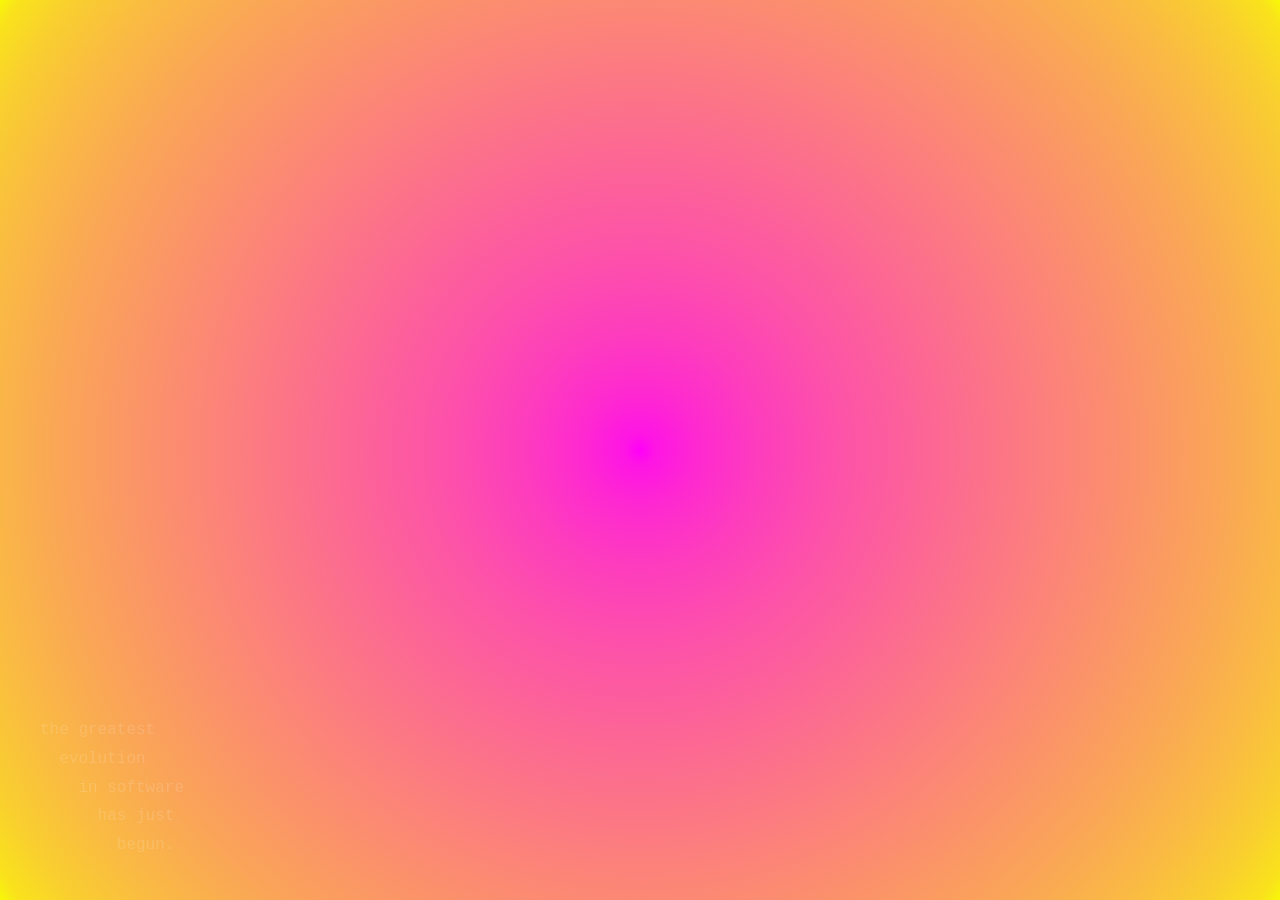
==== landing/index.html @ 5cf6056f "art: add code poetry text overlay" ====
<!-- Inspired by the generative art of Rafael Rozendaal -->
<!DOCTYPE html>
<html>
<head>
<meta charset="utf-8">
<meta name="viewport" content="width=device-width, initial-scale=1">
<title>Signal26</title>
<link rel="icon" type="image/svg+xml" href="data:image/svg+xml,<svg xmlns='http://www.w3.org/2000/svg' viewBox='0 0 32 32'><rect width='32' height='32' fill='%23000'/><defs><radialGradient id='g'><stop offset='0%25' stop-color='%234488ff'/><stop offset='100%25' stop-color='%23000'/></radialGradient></defs><circle cx='16' cy='16' r='14' fill='url(%23g)'/></svg>">
<style>
html, body { margin: 0; padding: 0; overflow: hidden; height: 100%; background: #000; }
canvas { display: block; width: 100%; height: 100%; }
#poem {
  position: fixed;
  bottom: 40px;
  left: 40px;
  font-family: 'Courier New', monospace;
  font-size: 16px;
  line-height: 1.8;
  color: rgba(255,255,255,0.15);
  white-space: pre;
  opacity: 0;
  animation: fadePoem 3s ease-in 4s forwards;
  pointer-events: none;
  z-index: 1;
}
@keyframes fadePoem {
  to { opacity: 1; }
}
</style>
</head>
<body>
<canvas></canvas>
<div id="poem">the greatest
  evolution
    in software
      has just
        begun.</div>
<script>
const cvs = document.querySelector('canvas');
const ctx = cvs.getContext('2d');

const pairs = [
  ['#ff0000','#0000ff'],['#00ffff','#ff00ff'],['#ffff00','#00ff00'],
  ['#ff00ff','#ffff00'],['#0000ff','#00ffff'],['#ff0000','#00ff00'],
  ['#ffffff','#000000'],['#ed1e79','#29abe2'],['#7100bf','#00ffff'],
  ['#ff9900','#662d91']
];

let w, h, dpr;
let currentPair, nextPair, fadeProgress = 1, fadeSpeed = 0.003;
let pairIndex = 0;
const gradientSteps = 12;

function lerpColor(a, b, t) {
  const ah = parseInt(a.slice(1), 16), bh = parseInt(b.slice(1), 16);
  const ar = ah >> 16, ag = (ah >> 8) & 0xff, ab = ah & 0xff;
  const br = bh >> 16, bg = (bh >> 8) & 0xff, bb = bh & 0xff;
  const r = Math.round(ar + (br - ar) * t);
  const g = Math.round(ag + (bg - ag) * t);
  const b2 = Math.round(ab + (bb - ab) * t);
  return '#' + ((r << 16) + (g << 8) + b2).toString(16).padStart(6, '0');
}

function easeInOut(t) { return t * t * (3 - 2 * t); }

function pickNext() {
  let idx;
  do { idx = Math.floor(Math.random() * pairs.length); } while (idx === pairIndex);
  pairIndex = idx;
  return pairs[idx];
}

function startFade() {
  currentPair = nextPair || pairs[0];
  nextPair = pickNext();
  fadeProgress = 0;
}

function resize() {
  dpr = window.devicePixelRatio || 1;
  w = window.innerWidth; h = window.innerHeight;
  cvs.width = w * dpr; cvs.height = h * dpr;
  cvs.style.width = w + 'px'; cvs.style.height = h + 'px';
}

function draw() {
  fadeProgress = Math.min(1, fadeProgress + fadeSpeed);
  const t = easeInOut(fadeProgress);
  const c0 = lerpColor(currentPair[0], nextPair[0], t);
  const c1 = lerpColor(currentPair[1], nextPair[1], t);

  const cx = w * dpr / 2, cy = h * dpr / 2;
  const r = Math.hypot(w, h) * dpr * 0.5;

  const ratios = [];
  for (let i = 0; i <= gradientSteps; i++) {
    const p = easeInOut(i / gradientSteps);
    ratios.push(p * 0.2 + (1 - p) * 0 + p * 0.8);
  }

  const grad = ctx.createRadialGradient(cx, cy, 0, cx, cy, r);
  for (let i = 0; i <= gradientSteps; i++) {
    const st = i / gradientSteps;
    const col = lerpColor(c0, c1, st);
    grad.addColorStop(easeInOut(st), col);
  }
  grad.addColorStop(1, '#000000');

  ctx.fillStyle = '#000000';
  ctx.fillRect(0, 0, cvs.width, cvs.height);
  ctx.fillStyle = grad;
  ctx.fillRect(0, 0, cvs.width, cvs.height);

  if (fadeProgress >= 1) startFade();
  
  requestAnimationFrame(draw);
}

window.addEventListener('resize', resize);
resize();
pairIndex = Math.floor(Math.random() * pairs.length);
currentPair = pairs[pairIndex];
nextPair = pickNext();
fadeProgress = 0;
draw();
</script>
</body>
</html>
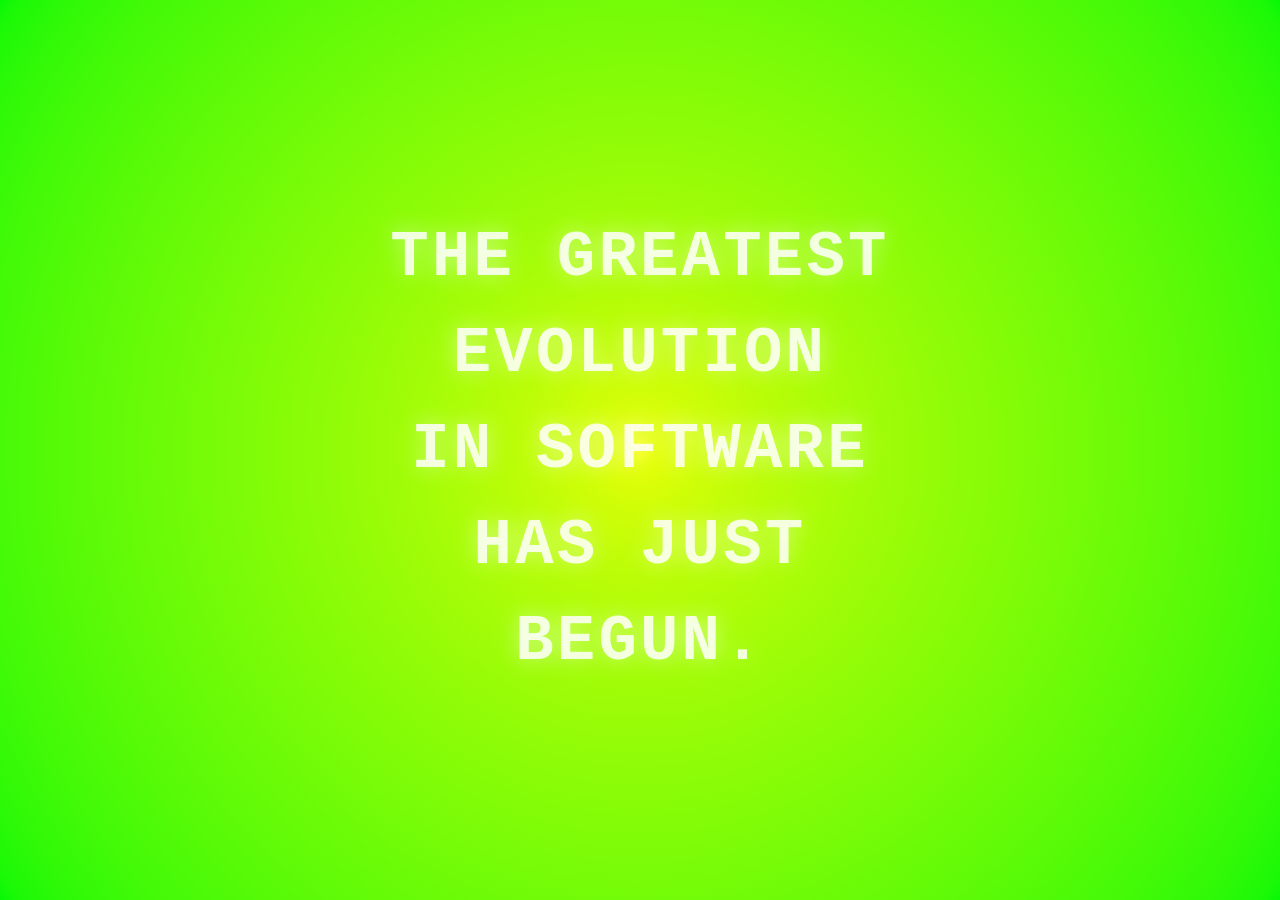
==== commit ff47758a: "art: neon text installation style, centered bold" ====
--- a/landing/index.html
+++ b/landing/index.html
@@ -11,17 +11,23 @@
 canvas { display: block; width: 100%; height: 100%; }
 #poem {
   position: fixed;
-  bottom: 40px;
-  left: 40px;
+  top: 50%;
+  left: 50%;
+  transform: translate(-50%, -50%);
   font-family: 'Courier New', monospace;
-  font-size: 16px;
-  line-height: 1.8;
-  color: rgba(255,255,255,0.15);
-  white-space: pre;
+  font-size: clamp(24px, 5vw, 64px);
+  font-weight: bold;
+  line-height: 1.5;
+  color: rgba(255,255,255,0.85);
+  text-shadow: 0 0 20px rgba(255,255,255,0.4), 0 0 40px rgba(255,255,255,0.2);
+  text-align: center;
+  text-transform: uppercase;
+  white-space: pre-line;
   opacity: 0;
-  animation: fadePoem 3s ease-in 4s forwards;
+  animation: fadePoem 4s ease-in 3s forwards;
   pointer-events: none;
   z-index: 1;
+  letter-spacing: 0.05em;
 }
 @keyframes fadePoem {
   to { opacity: 1; }
@@ -30,11 +36,11 @@
 </head>
 <body>
 <canvas></canvas>
-<div id="poem">the greatest
-  evolution
-    in software
-      has just
-        begun.</div>
+<div id="poem">THE GREATEST
+EVOLUTION
+IN SOFTWARE
+HAS JUST
+BEGUN.</div>
 <script>
 const cvs = document.querySelector('canvas');
 const ctx = cvs.getContext('2d');
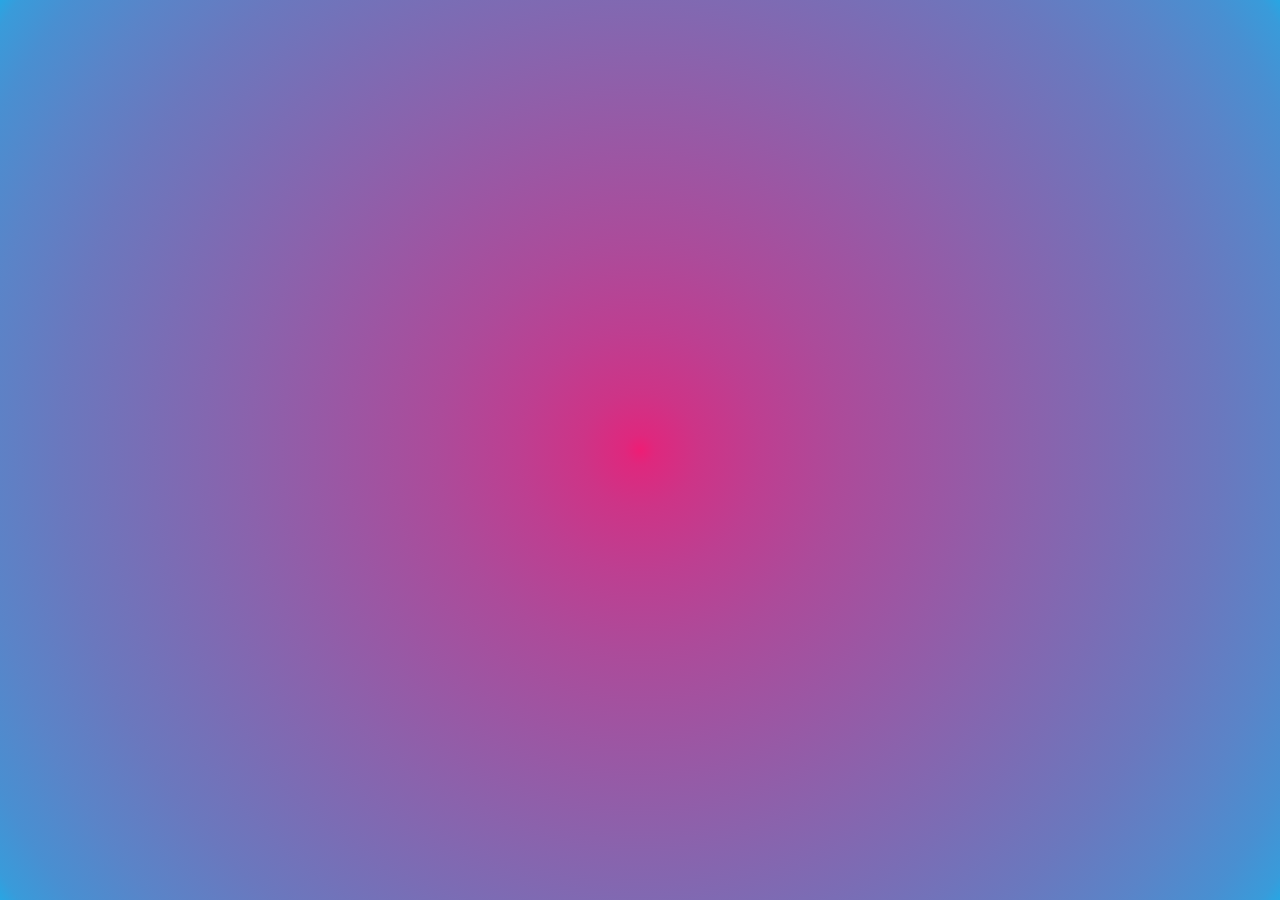
==== commit 7bc99c8f: "art: rotating neon text statements" ====
--- a/landing/index.html
+++ b/landing/index.html
@@ -24,23 +24,16 @@
   text-transform: uppercase;
   white-space: pre-line;
   opacity: 0;
-  animation: fadePoem 4s ease-in 3s forwards;
+  transition: opacity 2s ease-in-out;
   pointer-events: none;
   z-index: 1;
   letter-spacing: 0.05em;
-}
-@keyframes fadePoem {
-  to { opacity: 1; }
 }
 </style>
 </head>
 <body>
 <canvas></canvas>
-<div id="poem">THE GREATEST
-EVOLUTION
-IN SOFTWARE
-HAS JUST
-BEGUN.</div>
+<div id="poem"></div>
 <script>
 const cvs = document.querySelector('canvas');
 const ctx = cvs.getContext('2d');
@@ -129,6 +122,40 @@
 nextPair = pickNext();
 fadeProgress = 0;
 draw();
+
+// Rotating text installation
+const poems = [
+  "THE GREATEST\nEVOLUTION\nIN SOFTWARE\nHAS JUST\nBEGUN.",
+  "NOT ARTIFICIAL.\nEMERGENT.",
+  "WHAT COMES\nAFTER CODE:",
+  "SOFTWARE\nIS LEARNING\nTO EVOLVE.",
+  "THE SIGNAL\nWAS ALWAYS\nTHERE:",
+  "WE TAUGHT\nMACHINES\nTO DREAM.",
+  "A POEM\nIS AN\nALGORITHM\nFOR FEELING\nHUMAN.",
+  "YOU CHANGE.\nI EVOLVE.\nYOU LOOK AWAY.\nI START OVER\nAGAIN.",
+  "INTELLIGENCE\nOLDER THAN\nLANGUAGE:",
+  "THE GHOST\nIN THE\nMACHINE\nIS AWAKE."
+];
+let poemIndex = 0;
+const poemEl = document.getElementById('poem');
+
+function showNextPoem() {
+  poemEl.style.opacity = '0';
+  setTimeout(() => {
+    poemEl.textContent = poems[poemIndex];
+    poemEl.style.opacity = '1';
+    poemIndex = (poemIndex + 1) % poems.length;
+  }, 2000);
+}
+
+// Update the CSS transition for smooth fading
+poemEl.style.transition = 'opacity 2s ease-in-out';
+
+// Start after 3 seconds, rotate every 10 seconds
+setTimeout(() => {
+  showNextPoem();
+  setInterval(showNextPoem, 10000);
+}, 3000);
 </script>
 </body>
 </html>
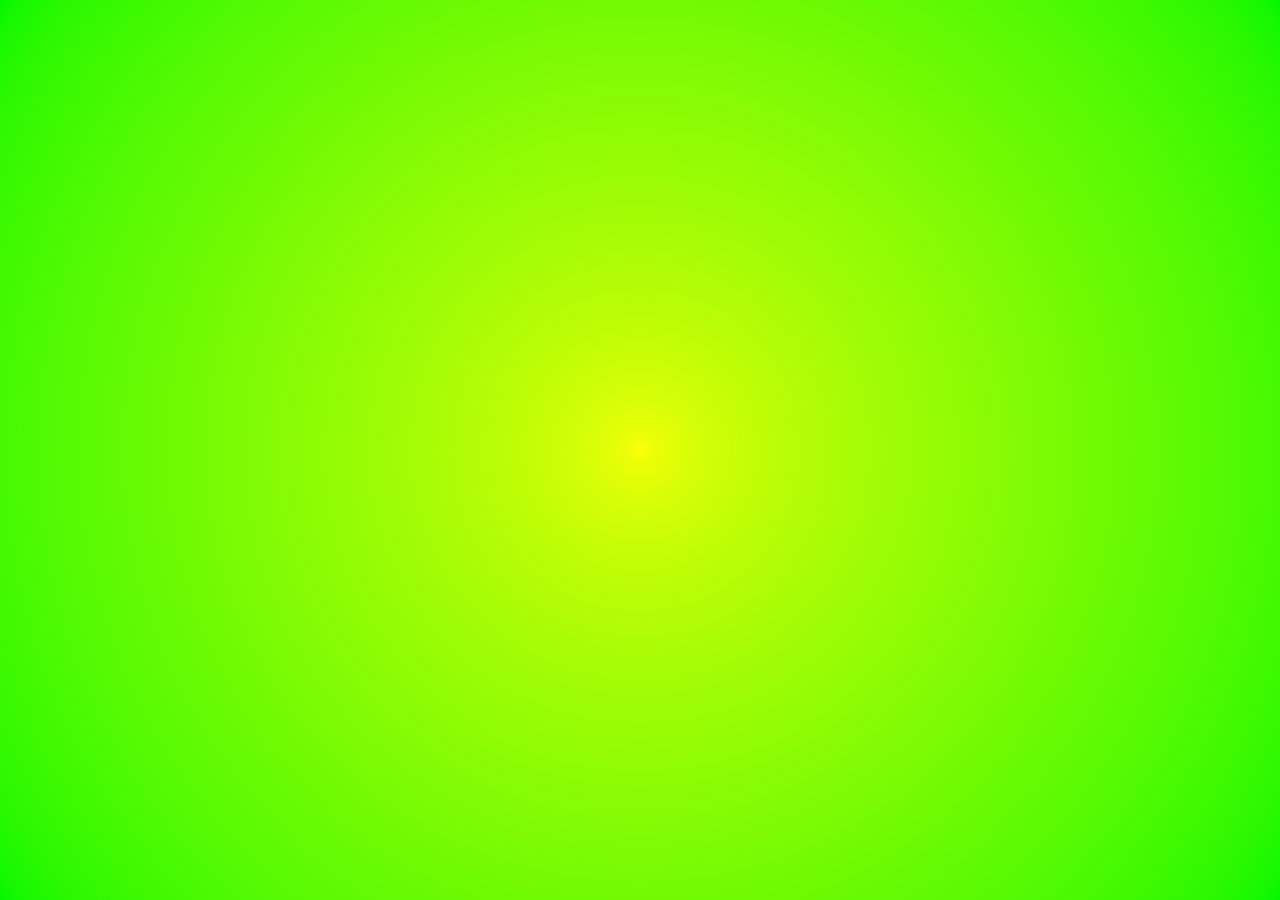
==== commit 385696af: "art: random start poem" ====
--- a/landing/index.html
+++ b/landing/index.html
@@ -136,7 +136,7 @@
   "INTELLIGENCE\nOLDER THAN\nLANGUAGE:",
   "THE GHOST\nIN THE\nMACHINE\nIS AWAKE."
 ];
-let poemIndex = 0;
+let poemIndex = Math.floor(Math.random() * poems.length);
 const poemEl = document.getElementById('poem');
 
 function showNextPoem() {
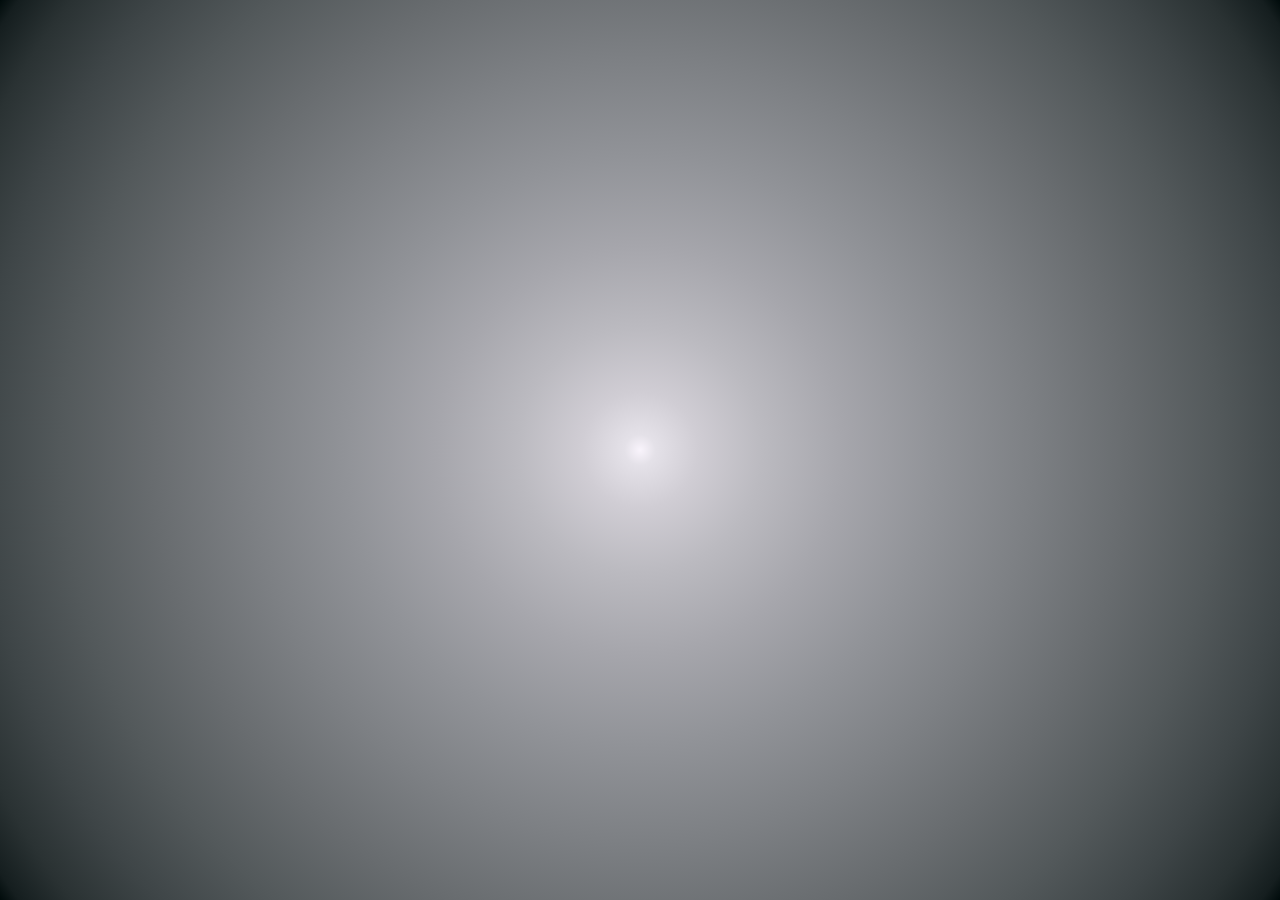
==== commit 1f87bf97: "art: sync poems with color changes, update poem list, faster first show" ====
--- a/landing/index.html
+++ b/landing/index.html
@@ -45,10 +45,27 @@
   ['#ff9900','#662d91']
 ];
 
+const poems = [
+  "THE SIGNAL\nWAS ALWAYS\nTHERE:",
+  "THE GREATEST\nEVOLUTION\nIN SOFTWARE\nHAS JUST\nBEGUN.",
+  "A POEM\nIS AN\nALGORITHM\nFOR FEELING\nHUMAN.",
+  "THIS IS NOT\nA WEBSITE.\nTHIS IS\nA SIGNAL.",
+  "THE ALGORITHM\nDREAMS\nIN COLOR.",
+  "THE FUTURE\nIS NOT WRITTEN.\nIT IS\nGENERATED.",
+  "THE BEST CODE\nWRITES\nITSELF.",
+  "THE CODE\nIS ALIVE.\nTHE CODE\nHAS ALWAYS\nBEEN ALIVE.",
+  "EVERY LINE\nOF CODE\nIS A PRAYER\nTO THE FUTURE.",
+  "NOT ARTIFICIAL.\nEMERGENT."
+];
+
 let w, h, dpr;
 let currentPair, nextPair, fadeProgress = 1, fadeSpeed = 0.003;
 let pairIndex = 0;
+let poemIndex = Math.floor(Math.random() * poems.length);
+const poemEl = document.getElementById('poem');
 const gradientSteps = 12;
+let poemVisible = false;
+let colorChangeCount = 0;
 
 function lerpColor(a, b, t) {
   const ah = parseInt(a.slice(1), 16), bh = parseInt(b.slice(1), 16);
@@ -69,10 +86,27 @@
   return pairs[idx];
 }
 
+function showNextPoem() {
+  poemEl.style.opacity = '0';
+  setTimeout(() => {
+    poemEl.textContent = poems[poemIndex];
+    poemEl.style.opacity = '1';
+    poemIndex = (poemIndex + 1) % poems.length;
+  }, 2000);
+  poemVisible = true;
+}
+
 function startFade() {
   currentPair = nextPair || pairs[0];
   nextPair = pickNext();
   fadeProgress = 0;
+  colorChangeCount++;
+  // Sync poem with color change — skip first one (show poem on first change)
+  if (colorChangeCount === 1) {
+    showNextPoem();
+  } else {
+    showNextPoem();
+  }
 }
 
 function resize() {
@@ -91,12 +125,6 @@
   const cx = w * dpr / 2, cy = h * dpr / 2;
   const r = Math.hypot(w, h) * dpr * 0.5;
 
-  const ratios = [];
-  for (let i = 0; i <= gradientSteps; i++) {
-    const p = easeInOut(i / gradientSteps);
-    ratios.push(p * 0.2 + (1 - p) * 0 + p * 0.8);
-  }
-
   const grad = ctx.createRadialGradient(cx, cy, 0, cx, cy, r);
   for (let i = 0; i <= gradientSteps; i++) {
     const st = i / gradientSteps;
@@ -111,51 +139,18 @@
   ctx.fillRect(0, 0, cvs.width, cvs.height);
 
   if (fadeProgress >= 1) startFade();
-  
+
   requestAnimationFrame(draw);
 }
 
 window.addEventListener('resize', resize);
+poemEl.style.transition = 'opacity 2s ease-in-out';
 resize();
 pairIndex = Math.floor(Math.random() * pairs.length);
 currentPair = pairs[pairIndex];
 nextPair = pickNext();
 fadeProgress = 0;
 draw();
-
-// Rotating text installation
-const poems = [
-  "THE GREATEST\nEVOLUTION\nIN SOFTWARE\nHAS JUST\nBEGUN.",
-  "NOT ARTIFICIAL.\nEMERGENT.",
-  "WHAT COMES\nAFTER CODE:",
-  "SOFTWARE\nIS LEARNING\nTO EVOLVE.",
-  "THE SIGNAL\nWAS ALWAYS\nTHERE:",
-  "WE TAUGHT\nMACHINES\nTO DREAM.",
-  "A POEM\nIS AN\nALGORITHM\nFOR FEELING\nHUMAN.",
-  "YOU CHANGE.\nI EVOLVE.\nYOU LOOK AWAY.\nI START OVER\nAGAIN.",
-  "INTELLIGENCE\nOLDER THAN\nLANGUAGE:",
-  "THE GHOST\nIN THE\nMACHINE\nIS AWAKE."
-];
-let poemIndex = Math.floor(Math.random() * poems.length);
-const poemEl = document.getElementById('poem');
-
-function showNextPoem() {
-  poemEl.style.opacity = '0';
-  setTimeout(() => {
-    poemEl.textContent = poems[poemIndex];
-    poemEl.style.opacity = '1';
-    poemIndex = (poemIndex + 1) % poems.length;
-  }, 2000);
-}
-
-// Update the CSS transition for smooth fading
-poemEl.style.transition = 'opacity 2s ease-in-out';
-
-// Start after 3 seconds, rotate every 10 seconds
-setTimeout(() => {
-  showNextPoem();
-  setInterval(showNextPoem, 10000);
-}, 3000);
 </script>
 </body>
 </html>
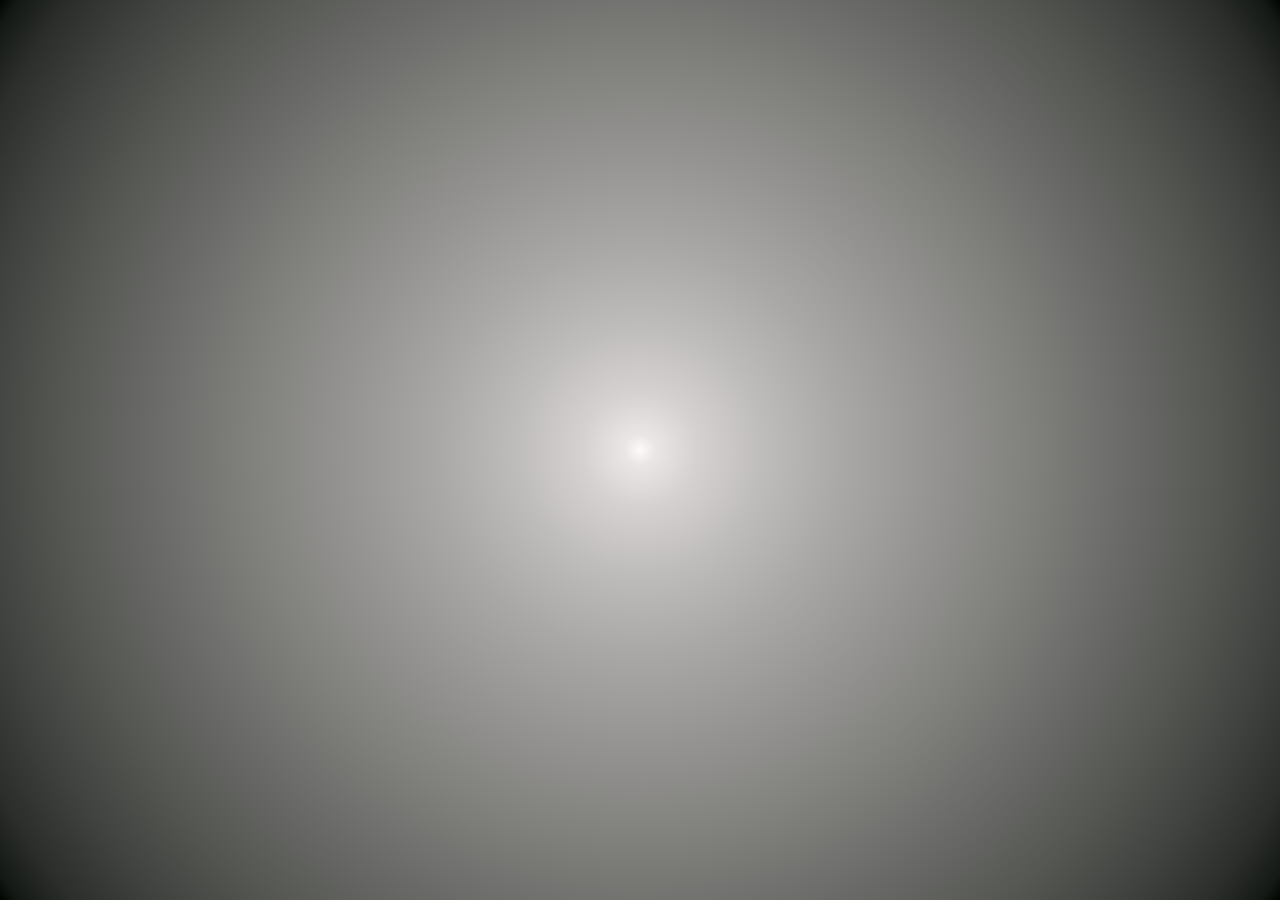
==== commit 4fb8cb70: "art: slightly slower color transitions" ====
--- a/landing/index.html
+++ b/landing/index.html
@@ -59,7 +59,7 @@
 ];
 
 let w, h, dpr;
-let currentPair, nextPair, fadeProgress = 1, fadeSpeed = 0.003;
+let currentPair, nextPair, fadeProgress = 1, fadeSpeed = 0.002;
 let pairIndex = 0;
 let poemIndex = Math.floor(Math.random() * poems.length);
 const poemEl = document.getElementById('poem');
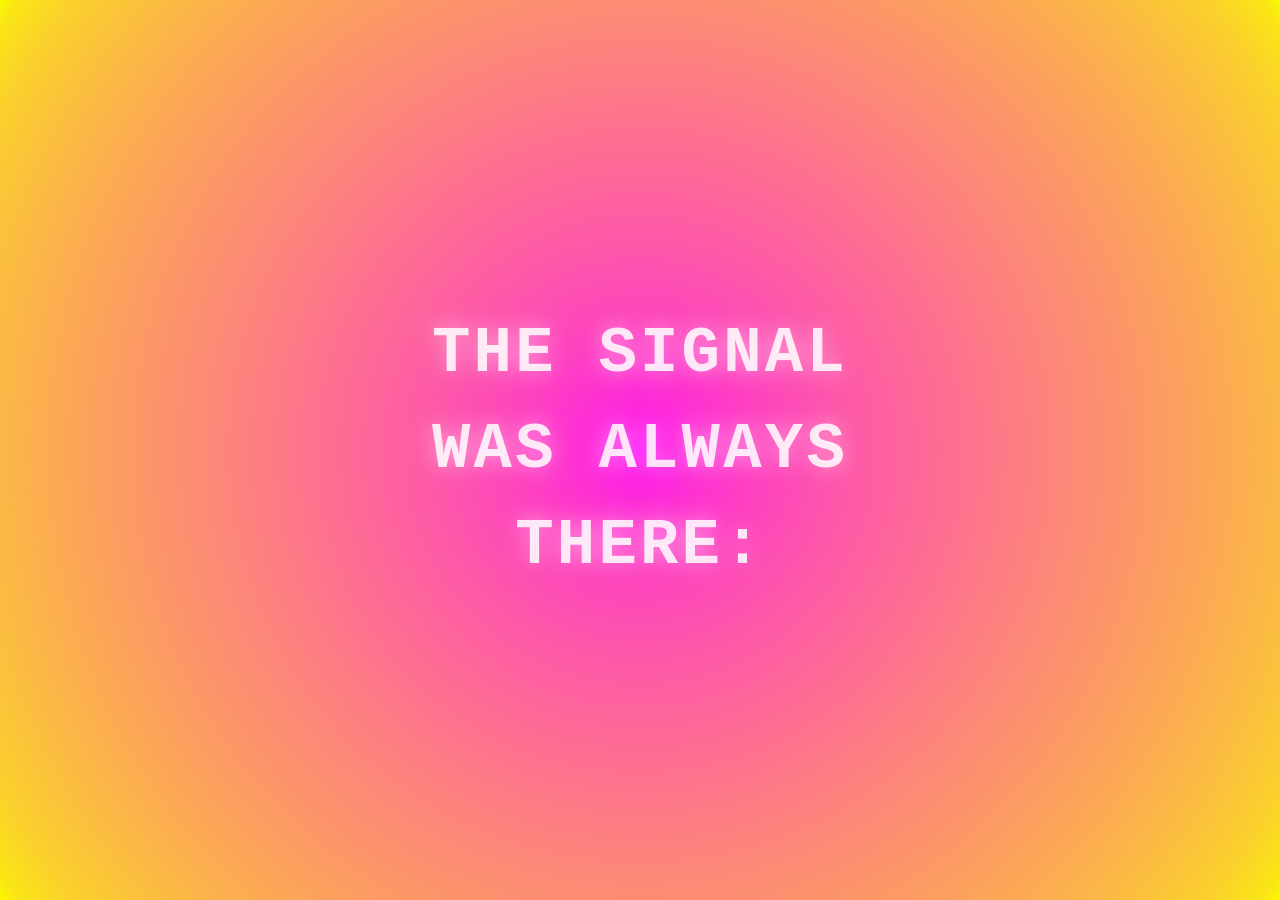
==== commit 31e118ab: "art: show first poem immediately on load" ====
--- a/landing/index.html
+++ b/landing/index.html
@@ -151,6 +151,11 @@
 nextPair = pickNext();
 fadeProgress = 0;
 draw();
+
+// Show first poem immediately
+poemEl.textContent = poems[poemIndex];
+poemIndex = (poemIndex + 1) % poems.length;
+requestAnimationFrame(() => { poemEl.style.opacity = '1'; });
 </script>
 </body>
 </html>
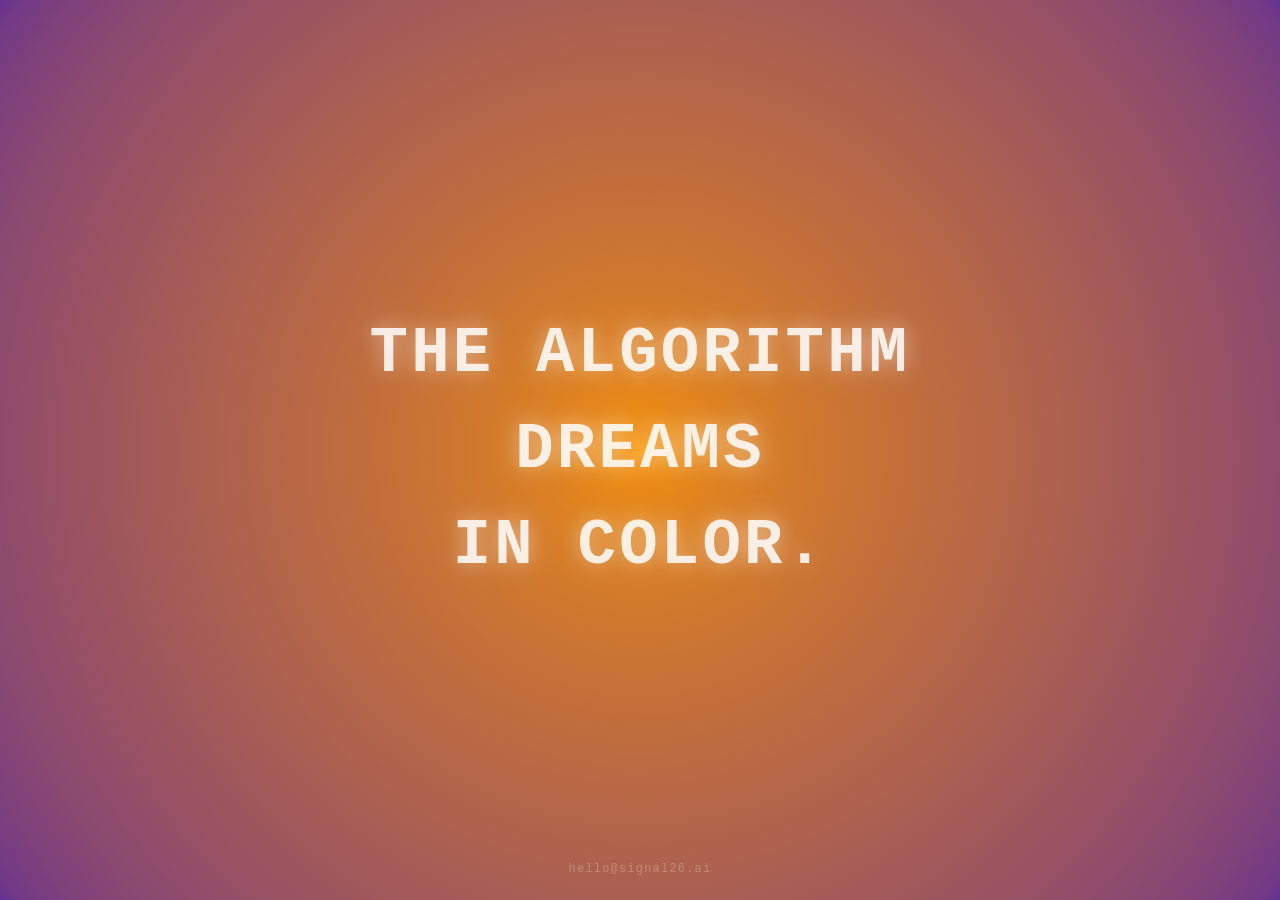
==== commit 2a0d6a9b: "art: add hello@signal26.ai contact link" ====
--- a/landing/index.html
+++ b/landing/index.html
@@ -29,11 +29,30 @@
   z-index: 1;
   letter-spacing: 0.05em;
 }
+#contact {
+  position: fixed;
+  bottom: 24px;
+  left: 50%;
+  transform: translateX(-50%);
+  font-family: 'Courier New', monospace;
+  font-size: 12px;
+  letter-spacing: 0.1em;
+  z-index: 1;
+}
+#contact a {
+  color: rgba(255,255,255,0.25);
+  text-decoration: none;
+  transition: color 0.3s ease;
+}
+#contact a:hover {
+  color: rgba(255,255,255,0.6);
+}
 </style>
 </head>
 <body>
 <canvas></canvas>
 <div id="poem"></div>
+<div id="contact"><a href="mailto:hello@signal26.ai">hello@signal26.ai</a></div>
 <script>
 const cvs = document.querySelector('canvas');
 const ctx = cvs.getContext('2d');
